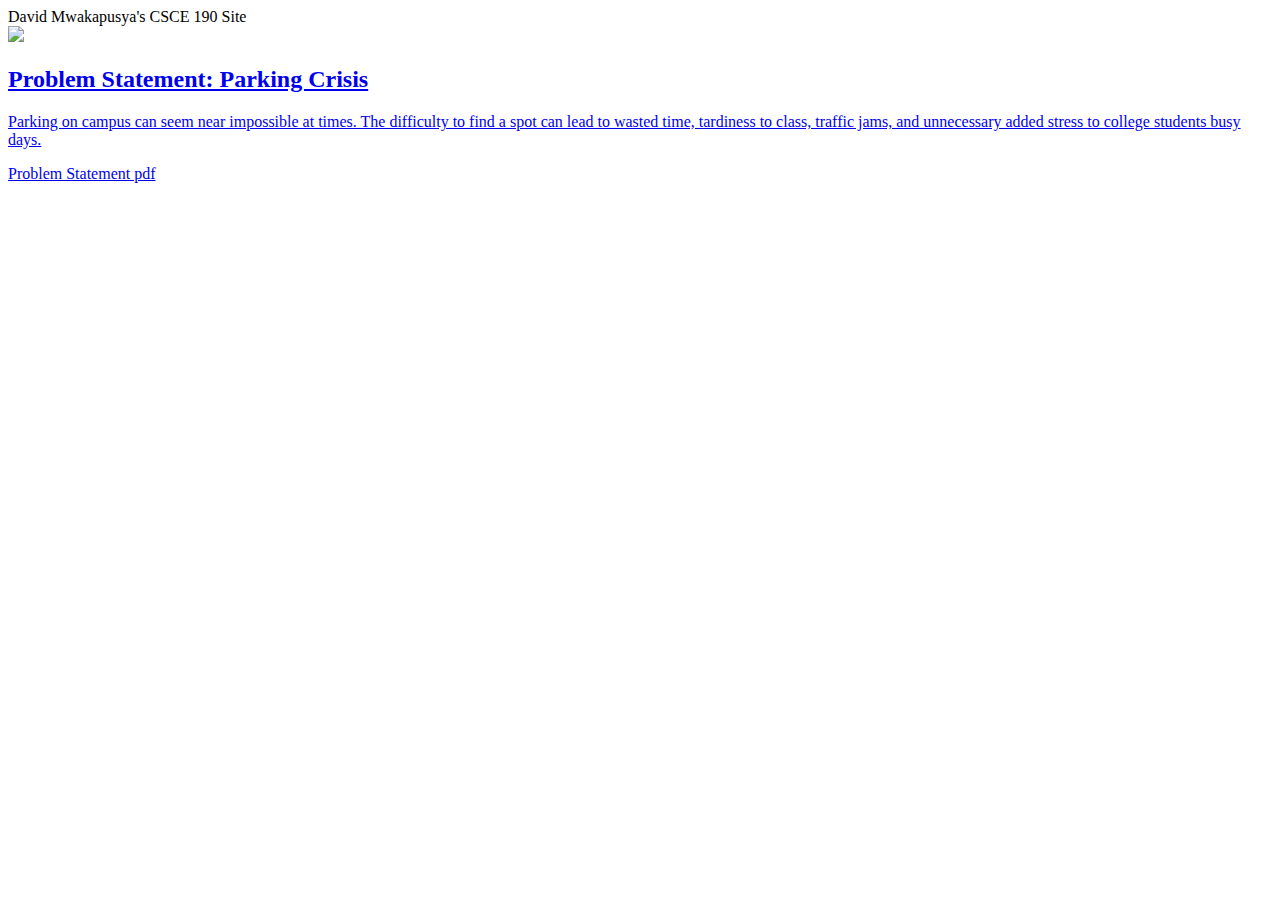
==== CSCE190/index.html @ b686551c "Add files via upload" ====
<!DOCTYPE html>
<html>
    <head>
        <title>CSCE190 David Mwakapusya's Site</title>
        </head>
        <body>
            <hl>David Mwakapusya's CSCE 190 Site</hl>

            <section class="assignment">
                <a href="files/Copy of Problem Statement .pdf"><img src="images/Problem Statement .png">
                <section class="ass-details">
                    <h2>Problem Statement: Parking Crisis</h2>
                    <p>
                        Parking on campus can seem near impossible at times. The difficulty to find a spot can lead to wasted time, tardiness to class, traffic jams, and unnecessary added stress to college students busy days.
                    </p>
                    <a href="files/Copy of Problem Statement .pdf">Problem Statement pdf</a>
                </section>
            </section>
        </body>
</html>
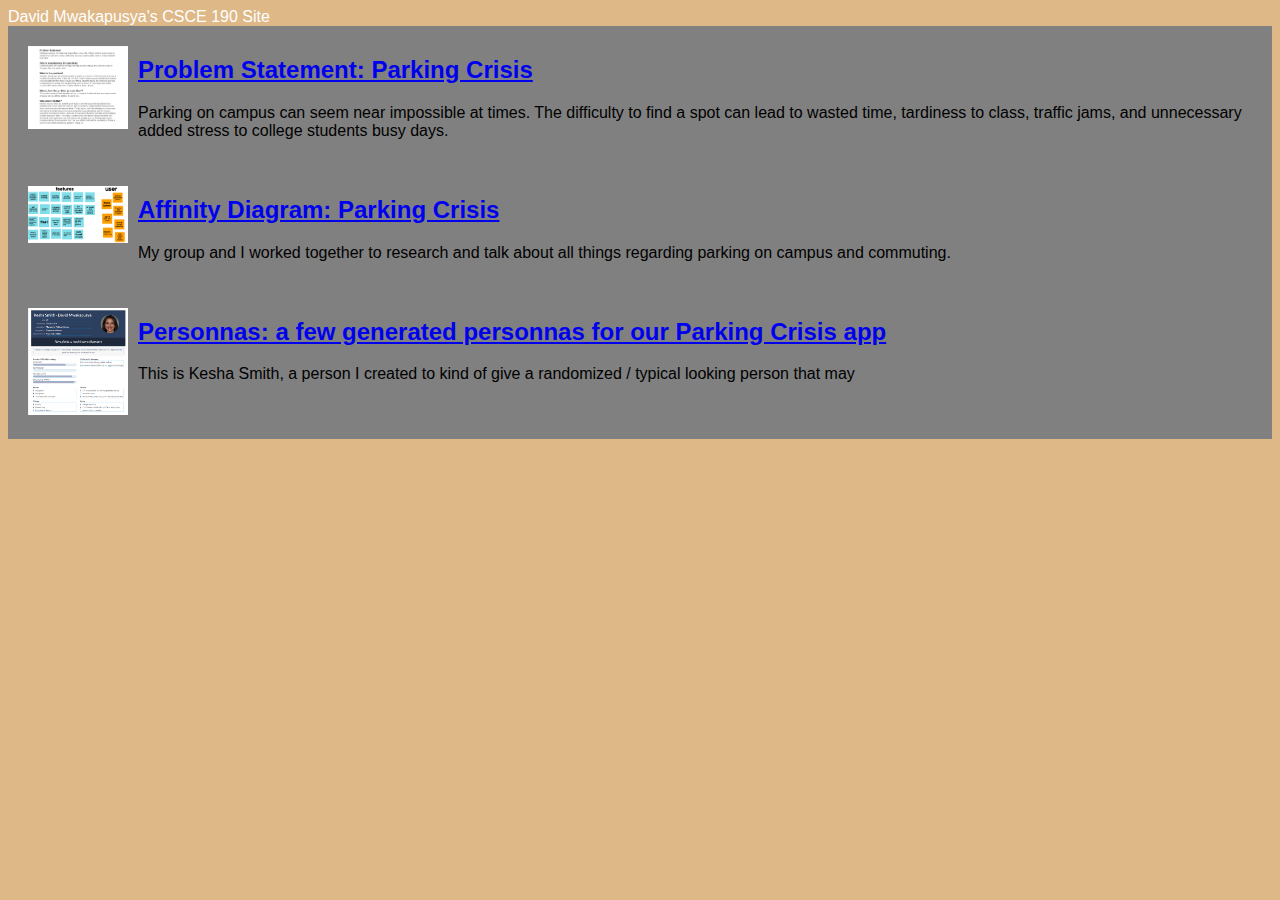
==== commit 1aca4cc8: "Add files via upload" ====
--- a/CSCE190/index.html
+++ b/CSCE190/index.html
@@ -2,18 +2,43 @@
 <html>
     <head>
         <title>CSCE190 David Mwakapusya's Site</title>
-        </head>
+        <link rel="stylesheet" href= "styles.css">
+    </head>
         <body>
             <hl>David Mwakapusya's CSCE 190 Site</hl>
 
+            <!-- Problem Statement Assignment-->
             <section class="assignment">
-                <a href="files/Copy of Problem Statement .pdf"><img src="images/Problem Statement .png">
+                <a href="Files/probelm-statement.pdf"><img src="Images/problem-statement.png"></a>
                 <section class="ass-details">
-                    <h2>Problem Statement: Parking Crisis</h2>
+                    <a href="Files/probelm-statement.pdf"><h2 >Problem Statement: Parking Crisis</h2></a>
                     <p>
                         Parking on campus can seem near impossible at times. The difficulty to find a spot can lead to wasted time, tardiness to class, traffic jams, and unnecessary added stress to college students busy days.
                     </p>
-                    <a href="files/Copy of Problem Statement .pdf">Problem Statement pdf</a>
+                </section>
+            </section>
+
+            <!-- Affinity Diagram Assignment-->
+            <section class="assignment">
+                <a href="Files/affinity-diagram.pdf"><img src="Images/affinity-diagram.png"></a>
+                <section class="ass-details">
+                    <a href="Files/affinity-diagram.pdf"><h2>Affinity Diagram: Parking Crisis</h2></a>
+                    <p>
+                        My group and I worked together to research and talk about all things regarding parking on campus and commuting. 
+                    </p>
+                </section>
+            </section>
+
+             <!-- Persona Assignment-->
+             <section class="assignment">
+                <a href="Files/Persona PDF.pdf"><img src="Images/Persona.png"></a>
+                <section class="ass-details">
+                    <a href="Files/Persona PDF.pdf"><h2>Personnas: a few generated personnas for our 
+                        Parking Crisis app</h2></a>
+                    <p>
+                       This is Kesha Smith, a person I created to kind of give a randomized / typical looking person that 
+                       may 
+                    </p>
                 </section>
             </section>
         </body>
--- a/CSCE190/styles.css
+++ b/CSCE190/styles.css
@@ -0,0 +1,20 @@
+body{
+    background: burlywood; 
+    font-family:Arial, Helvetica, sans-serif;
+} 
+
+.assignment{
+    display:flex;
+    padding:10px;
+    background:  gray;
+}
+
+.assignment img {
+    width:100px;
+    padding:10px;
+}
+
+hl{
+    color: white;
+    text-align: right;
+}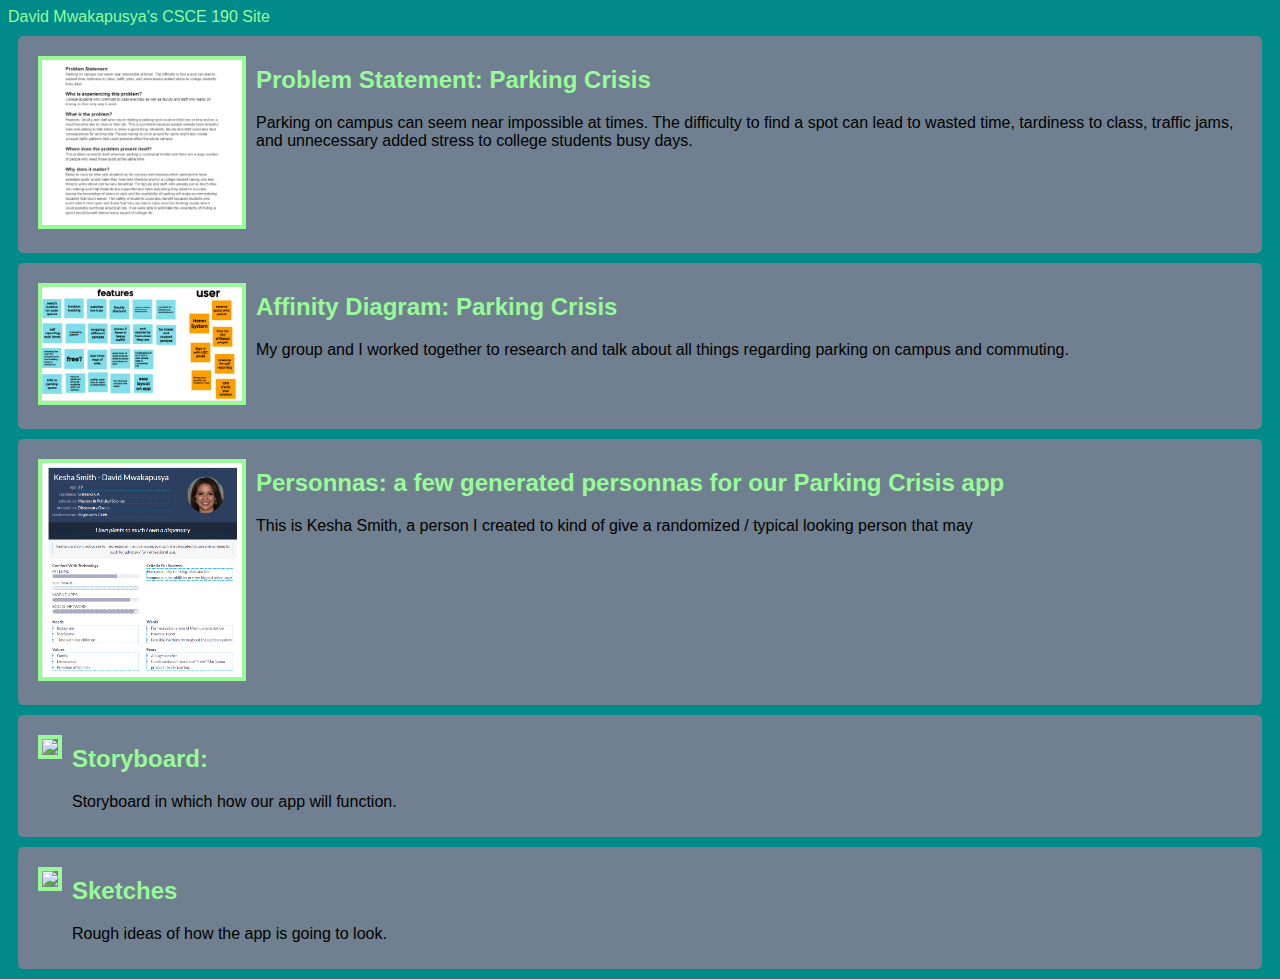
==== commit 8c86936f: "Add files via upload" ====
--- a/CSCE190/index.html
+++ b/CSCE190/index.html
@@ -1,11 +1,11 @@
 <!DOCTYPE html>
 <html>
     <head>
-        <title>CSCE190 David Mwakapusya's Site</title>
+        <title> CSCE190 David Mwakapusya's Site</title>
         <link rel="stylesheet" href= "styles.css">
     </head>
         <body>
-            <hl>David Mwakapusya's CSCE 190 Site</hl>
+            <hl> David Mwakapusya's CSCE 190 Site </hl>
 
             <!-- Problem Statement Assignment-->
             <section class="assignment">
@@ -41,5 +41,34 @@
                     </p>
                 </section>
             </section>
+
+          <!-- Storyboard Assignment-->
+             <section class="assignment">
+                 <a href="Files/storyboard PDF.pdf"><img src="Images/Storyboard .png"></a>
+                <section class="ass-details">
+                   <a href="Files/storyboard PDF.pdf">
+                        <h2 >Storyboard: </h2>
+                    </a>
+                    <p>
+                        Storyboard in which how our app will function. 
+                    </p>
+                    </section>
+                </section>
+
+                <!-- Sketches Assignment-->
+             <section class="assignment">
+                <a href="Files/Sketch.pdf">
+                    <img src="Images/Sketch PNG..png">
+                </a>
+                <section class="ass-details">
+                    <a href="Files/Sketch.pdf ">
+                        <h2>Sketches </h2>
+                    </a>
+                    <p>
+                       Rough ideas of how the app is going to look. 
+                    </p>
+                </section>
+            </section> 
         </body>
-</html>+</html>
+
--- a/CSCE190/styles.css
+++ b/CSCE190/styles.css
@@ -1,20 +1,40 @@
 body{
-    background: burlywood; 
+    background: #008B8B; 
     font-family:Arial, Helvetica, sans-serif;
 } 
 
 .assignment{
     display:flex;
     padding:10px;
-    background:  gray;
+    margin: 10px;
+    background:  #708090;
+    border-radius:5px;
 }
 
 .assignment img {
-    width:100px;
-    padding:10px;
+    width:200px;
+    margin:10px;
+    border: 4px solid #98FB98;
+}
+
+.assignment img :hover{
+    border: 4px solid #98FB98;
 }
 
 hl{
-    color: white;
-    text-align: right;
+    color: #98FB98;
+    text-align: center;
+}
+
+hl :hover{
+    color: #98FB98;
+}
+
+a {
+    text-decoration: none;
+    color: #98FB98;
+}
+
+a:hover {
+    color: #071040;
 }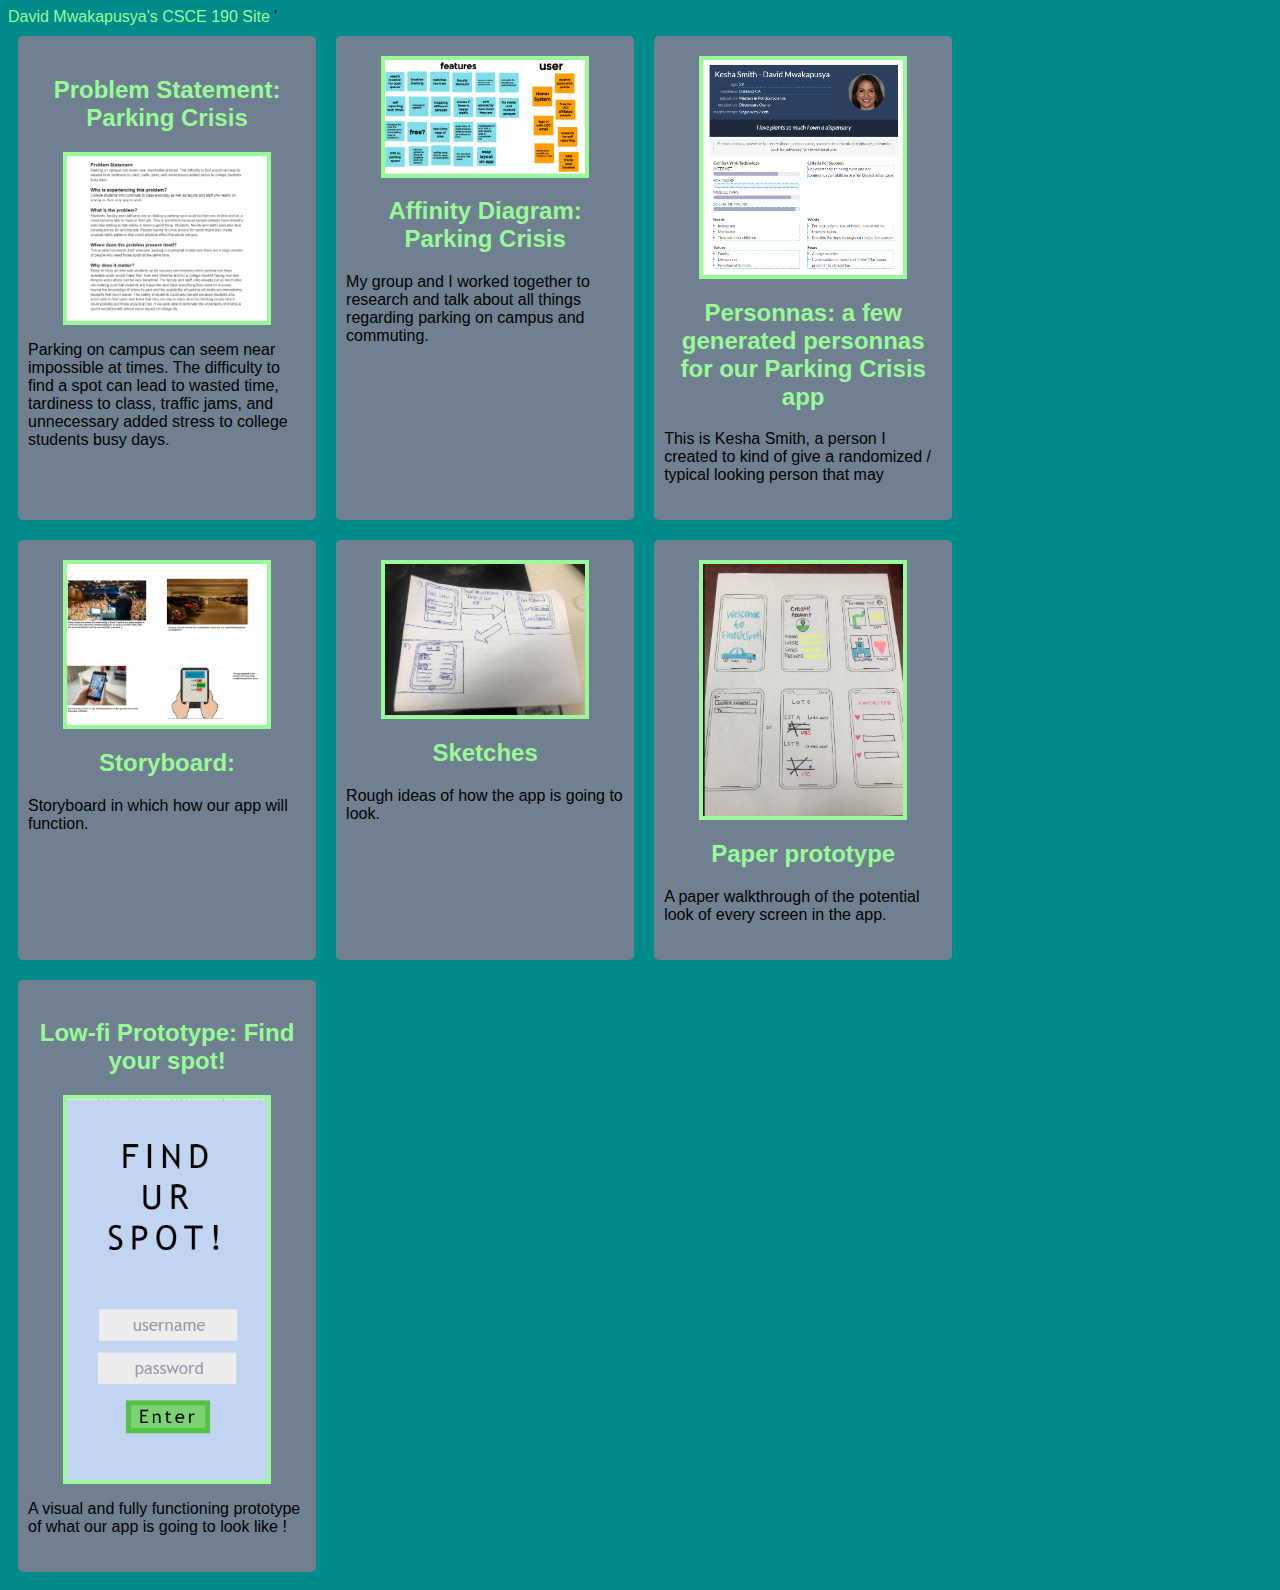
==== commit 0c060ca2: "Add files via upload" ====
--- a/CSCE190/index.html
+++ b/CSCE190/index.html
@@ -5,70 +5,99 @@
         <link rel="stylesheet" href= "styles.css">
     </head>
         <body>
-            <hl> David Mwakapusya's CSCE 190 Site </hl>
+            <hl> David Mwakapusya's CSCE 190 Site </hl>'
+            
+            <div class="assignments">
+                    <!-- Problem Statement Assignment-->
+                    <section class="assignment">
+                        <a href="Files/probelm-statement.pdf">
+                            <h2 >Problem Statement: Parking Crisis</h2>
+                        </a>
+                        <a href="Files/probelm-statement.pdf">
+                            <img src="Images/problem-statement.png">
+                        </a>
+                        <p>
+                            Parking on campus can seem near impossible at times. The difficulty to find a spot can lead to wasted 
+                            time, tardiness to class, traffic jams, and unnecessary added stress to college students busy days.
+                        </p>
+                    </section>
 
-            <!-- Problem Statement Assignment-->
-            <section class="assignment">
-                <a href="Files/probelm-statement.pdf"><img src="Images/problem-statement.png"></a>
-                <section class="ass-details">
-                    <a href="Files/probelm-statement.pdf"><h2 >Problem Statement: Parking Crisis</h2></a>
-                    <p>
-                        Parking on campus can seem near impossible at times. The difficulty to find a spot can lead to wasted time, tardiness to class, traffic jams, and unnecessary added stress to college students busy days.
-                    </p>
-                </section>
-            </section>
+                    <!-- Affinity Diagram Assignment-->
+                    <section class="assignment">
+                        <a href="Files/affinity-diagram.pdf"><img src="Images/affinity-diagram.png"></a>
+                        <section class="ass-details">
+                            <a href="Files/affinity-diagram.pdf"><h2>Affinity Diagram: Parking Crisis</h2></a>
+                            <p>
+                                My group and I worked together to research and talk about all things regarding parking on campus and commuting. 
+                            </p>
+                        </section>
+                    </section>
 
-            <!-- Affinity Diagram Assignment-->
-            <section class="assignment">
-                <a href="Files/affinity-diagram.pdf"><img src="Images/affinity-diagram.png"></a>
-                <section class="ass-details">
-                    <a href="Files/affinity-diagram.pdf"><h2>Affinity Diagram: Parking Crisis</h2></a>
-                    <p>
-                        My group and I worked together to research and talk about all things regarding parking on campus and commuting. 
-                    </p>
-                </section>
-            </section>
+                    <!-- Persona Assignment-->
+                    <section class="assignment">
+                        <a href="Files/Persona PDF.pdf"><img src="Images/Persona.png"></a>
+                        <section class="ass-details">
+                            <a href="Files/Persona PDF.pdf"><h2>Personnas: a few generated personnas for our 
+                                Parking Crisis app</h2></a>
+                            <p>
+                            This is Kesha Smith, a person I created to kind of give a randomized / typical looking person that 
+                            may 
+                            </p>
+                        </section>
+                    </section>
 
-             <!-- Persona Assignment-->
-             <section class="assignment">
-                <a href="Files/Persona PDF.pdf"><img src="Images/Persona.png"></a>
-                <section class="ass-details">
-                    <a href="Files/Persona PDF.pdf"><h2>Personnas: a few generated personnas for our 
-                        Parking Crisis app</h2></a>
-                    <p>
-                       This is Kesha Smith, a person I created to kind of give a randomized / typical looking person that 
-                       may 
-                    </p>
-                </section>
-            </section>
+                <!-- Storyboard Assignment-->
+                    <section class="assignment">
+                        <a href="Files/storyboard PDF.pdf"><img src="Images/Storyboard .png"></a>
+                        <section class="ass-details">
+                        <a href="Files/storyboard PDF.pdf">
+                                <h2 >Storyboard: </h2>
+                            </a>
+                            <p>
+                                Storyboard in which how our app will function. 
+                            </p>
+                            </section>
+                        </section>
 
-          <!-- Storyboard Assignment-->
-             <section class="assignment">
-                 <a href="Files/storyboard PDF.pdf"><img src="Images/Storyboard .png"></a>
-                <section class="ass-details">
-                   <a href="Files/storyboard PDF.pdf">
-                        <h2 >Storyboard: </h2>
-                    </a>
-                    <p>
-                        Storyboard in which how our app will function. 
-                    </p>
-                    </section>
-                </section>
+                        <!-- Sketches Assignment-->
+                    <section class="assignment">
+                        <a href="Files/Sketch.pdf">
+                            <img src="Images/Sketch PNG..png">
+                        </a>
+                        <section class="ass-details">
+                            <a href="Files/Sketch.pdf ">
+                                <h2>Sketches </h2>
+                            </a>
+                            <p>
+                            Rough ideas of how the app is going to look. 
+                            </p>
+                        </section>
+                    </section> 
 
-                <!-- Sketches Assignment-->
-             <section class="assignment">
-                <a href="Files/Sketch.pdf">
-                    <img src="Images/Sketch PNG..png">
-                </a>
-                <section class="ass-details">
-                    <a href="Files/Sketch.pdf ">
-                        <h2>Sketches </h2>
-                    </a>
-                    <p>
-                       Rough ideas of how the app is going to look. 
-                    </p>
-                </section>
-            </section> 
+                    <!-- Prototype Assignment-->
+                    <section class="assignment">
+                        <a href="https://youtu.be/THsx7e_saBk">
+                            <img src="Images/paper-prototype.png">
+                        </a>
+                        <section class="ass-details">
+                            <a href="https://youtu.be/THsx7e_saBk">
+                                <h2>Paper prototype </h2>
+                            </a>
+                            <p>
+                            A paper walkthrough of the potential look of every screen in the app.
+                            </p>
+                        </section>
+                    </section> 
+
+                        <!-- Low-fi Prototype Assignment-->
+                        <section class="assignment">
+                            <a href="Files/Proto type-html/fullscreen.html"><h2>Low-fi Prototype: Find your spot!</h2></a>
+                            <a href="Files/Proto type-html/fullscreen.html"><img src="Images/Low-Fi Prototype.png"></a>
+                            <p>
+                                A visual and fully functioning prototype of what our app is going to look like ! 
+                            </p>
+                        </section>
+            </div>
         </body>
 </html>
 
--- a/CSCE190/styles.css
+++ b/CSCE190/styles.css
@@ -3,10 +3,16 @@
     font-family:Arial, Helvetica, sans-serif;
 } 
 
+.assignments{
+    display:flex;
+    flex-wrap:wrap;
+}
+
 .assignment{
-    display:flex;
+    width:22%;
     padding:10px;
     margin: 10px;
+    padding:20px 10px;
     background:  #708090;
     border-radius:5px;
 }
@@ -15,6 +21,8 @@
     width:200px;
     margin:10px;
     border: 4px solid #98FB98;
+    display:block;
+    margin:auto;
 }
 
 .assignment img :hover{
@@ -30,6 +38,10 @@
     color: #98FB98;
 }
 
+h2{
+    text-align:center;
+}
+
 a {
     text-decoration: none;
     color: #98FB98;
